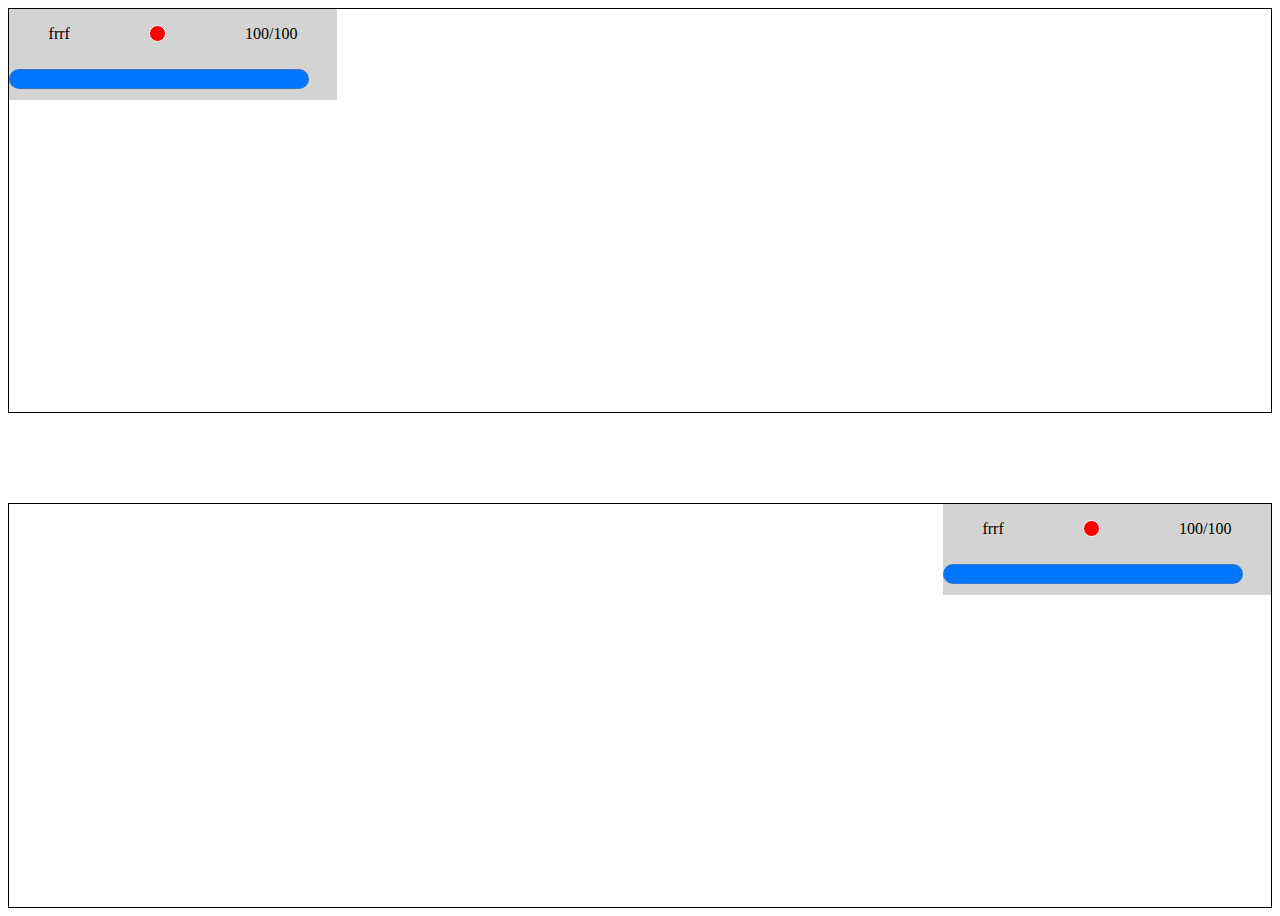
==== combate.html @ 31b03b2f "creacion barra de vida" ====
<!DOCTYPE html>
<html lang="en">
<head>
    <meta charset="UTF-8">
    <title>Let's Rumble</title>
    <link rel="stylesheet" href="style3.css">
</head>
<body>
    <div id="campo-batalla">
        <div id="rival">
            <div class="stats-rival">
                <div id="info-rival">
                    <p id="nombre-rival">frrf</p>
                    <p id="tipo-rival"></p>
                    <p id="salud-rival">100/100</p>
                </div>
                <progress id="barra-vida-rival" value="100" max="100"></progress>
            </div>
            <div class="personaje-en-combate">

            </div>
        </div>
        <div id="jugador">
            <div class="personaje-en-combate">

            </div>
            <div id="ataques">

            </div>
            <div id="mensajes-combate">

            </div>
            <div id="acciones">

            </div>
            <div id="cambio-personaje">

            </div>
            <div class="stats-jugador">
                <div id="info-jugador">
                    <p id="nombre-jugador">frrf</p>
                    <p id="tipo-jugador"></p>
                    <p id="salud-jugador">100/100</p>
                </div>
                <progress id="barra-vida-jugador" value="100" max="100"></progress>
            </div>
        </div>
    </div>


</body>
<script src="script3.js"></script>
</html>
---- style3.css ----
#campo-batalla{
    display: grid;
    grid-template-columns: repeat(5, 20%);
    grid-template-rows: 45% 10% 45%;
    height: 100vh;
    width: 100%;
}
#rival{
    grid-column: 1 / 6;
    grid-row: 1;
    border: 1px solid black;

}

#jugador{
    grid-column: 1 / 6;
    grid-row: 3;
    border: 1px solid black;
}
.stats-rival{
    background-color: lightgrey;
    width: 26%;
}
#barra-vida-rival{
    height: 40px;
    width: 300px;
}
#info-rival{
    display: flex;
    justify-content: space-around;
}
#tipo-rival{
    width: 15px;
    height: 15px;
    border-radius: 50%;
    background-color: red;
    border: 1px solid #fff;
}
.stats-jugador{
    margin-left: auto;
    background-color: lightgrey;
    width: 26%;
}
#barra-vida-jugador{
    height: 40px;
    width: 300px;
}
#info-jugador{
    display: flex;
    justify-content: space-around;
}
#tipo-jugador{
    width: 15px;
    height: 15px;
    border-radius: 50%;
    background-color: red;
    border: 1px solid #fff;
}
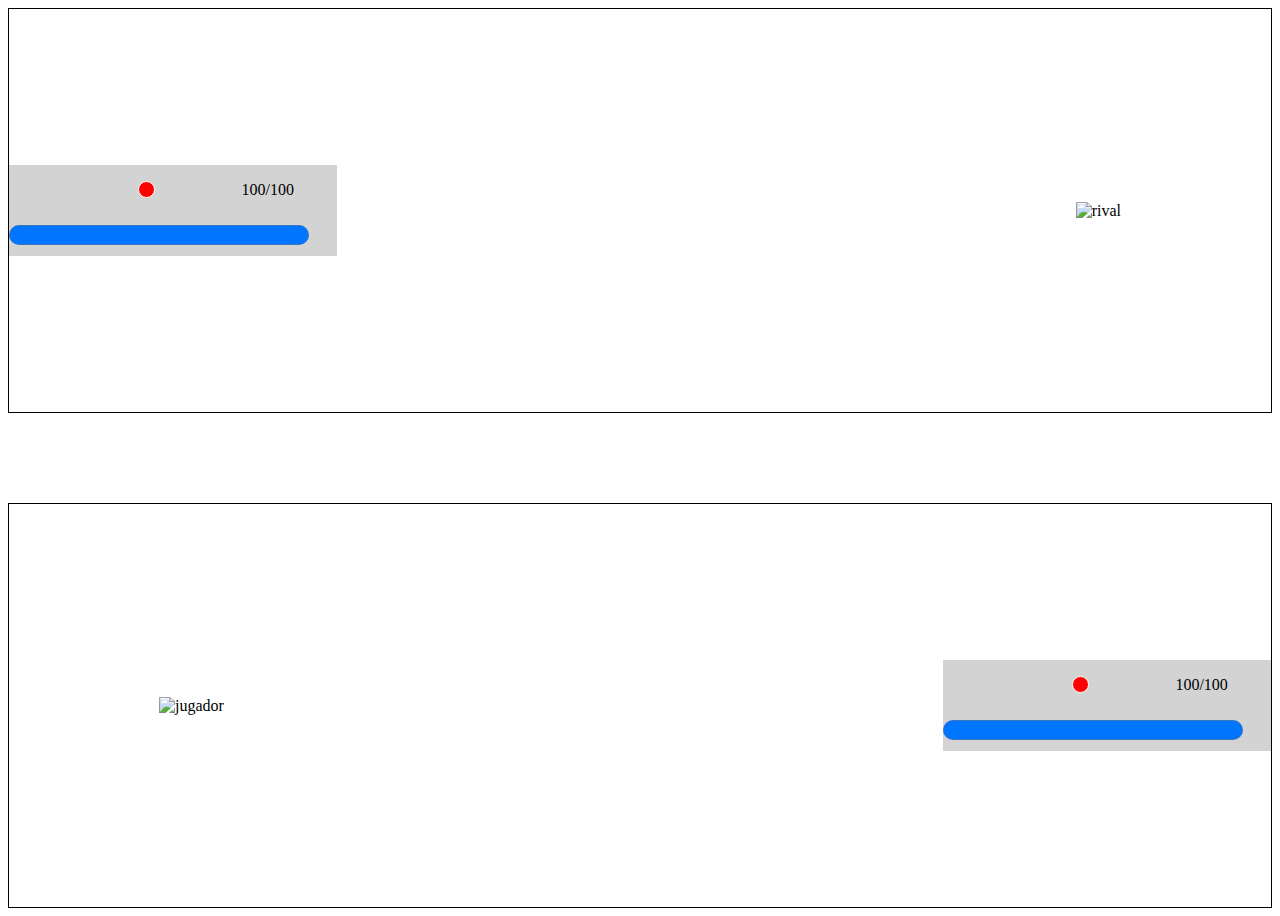
==== commit 6ecb3a72: "finalizada funciones principales" ====
--- a/combate.html
+++ b/combate.html
@@ -10,35 +10,50 @@
         <div id="rival">
             <div class="stats-rival">
                 <div id="info-rival">
-                    <p id="nombre-rival">frrf</p>
+                    <p id="nombre-rival"></p>
                     <p id="tipo-rival"></p>
                     <p id="salud-rival">100/100</p>
                 </div>
                 <progress id="barra-vida-rival" value="100" max="100"></progress>
             </div>
             <div class="personaje-en-combate">
-
+                <img id="imagen-rival" src="" width="150px" alt="rival">
             </div>
         </div>
         <div id="jugador">
             <div class="personaje-en-combate">
-
+                <img id="imagen-jugador" src="" width="150px" alt="jugador">
             </div>
-            <div id="ataques">
-
+            <div id="ataques" class="invisible">
+                <div class="fila-arriba">
+                    <button id="ataque1">Ataque 1</button>
+                    <button id="ataque2">Ataque 2</button>
+                </div>
+                <div class="fila-abajo">
+                    <button id="ataque3">Ataque 3</button>
+                    <button id="ataque4">Ataque 4</button>
+                </div>
             </div>
-            <div id="mensajes-combate">
-
+            <div id="mensajes-combate" class="invisible">
+                <p id="mensaje-combate"></p>
             </div>
-            <div id="acciones">
-
+            <div id="acciones" class="invisible">
+                <button id="atacar">Atacar</button>
+                <button id="cambiar">Cambiar</button>
             </div>
-            <div id="cambio-personaje">
-
+            <div id="cambio-personaje" class="invisible">
+                <div class="fila-arriba">
+                    <button class="seleccion-personaje">Personaje 1</button>
+                    <button class="seleccion-personaje">Personaje 2</button>
+                </div>
+                <div class="fila-abajo">
+                    <button class="seleccion-personaje">Personaje 3</button>
+                    <button class="seleccion-personaje">Personaje 4</button>
+                </div>
             </div>
             <div class="stats-jugador">
                 <div id="info-jugador">
-                    <p id="nombre-jugador">frrf</p>
+                    <p id="nombre-jugador"></p>
                     <p id="tipo-jugador"></p>
                     <p id="salud-jugador">100/100</p>
                 </div>
@@ -50,4 +65,4 @@
 
 </body>
 <script src="script3.js"></script>
-</html>+</html>
--- a/style3.css
+++ b/style3.css
@@ -9,13 +9,24 @@
     grid-column: 1 / 6;
     grid-row: 1;
     border: 1px solid black;
-
+    display: flex;
+    justify-content: space-between;
+    align-items: center;
+}
+#rival .personaje-en-combate{
+    margin-right: 150px;
+}
+#jugador .personaje-en-combate{
+    margin-left: 150px;
 }
 
 #jugador{
     grid-column: 1 / 6;
     grid-row: 3;
     border: 1px solid black;
+    display: flex;
+    justify-content: space-between;
+    align-items: center;
 }
 .stats-rival{
     background-color: lightgrey;
@@ -37,7 +48,6 @@
     border: 1px solid #fff;
 }
 .stats-jugador{
-    margin-left: auto;
     background-color: lightgrey;
     width: 26%;
 }
@@ -56,4 +66,72 @@
     background-color: red;
     border: 1px solid #fff;
 }
+#ataques {
+    position: absolute;
+    width: 300px;
+    height: 200px;
+    border: red 3px solid;
+    left: 0;
+    right: 0;
+    margin-left: auto;
+    margin-right: auto;
+}
+.fila-arriba,
+.fila-abajo {
+    display: flex;
+    justify-content: space-around;
+}
+#ataques button{
+    width: 100px;
+    height: 50px;
+    margin: 20px;
+}
+#mensajes-combate{
+    position: absolute;
+    width: 300px;
+    height: 200px;
+    left: 0;
+    right: 0;
+    margin-left: auto;
+    margin-right: auto;
+    border: forestgreen 5px solid;
+    display: flex;
+    justify-content: center;
+    align-items: center;
+}
+#acciones{
+    display: flex;
+    justify-content: space-around;
+    align-items: center;
+    position: absolute;
+    width: 300px;
+    height: 200px;
+    left: 0;
+    right: 0;
+    margin-left: auto;
+    margin-right: auto;
+    border: blue 8px solid;
+}
+#acciones button{
+    width: 100px;
+    height: 50px;
+}
+#cambio-personaje{
+    position: absolute;
+    width: 300px;
+    height: 200px;
+    left: 0;
+    right: 0;
+    margin-left: auto;
+    margin-right: auto;
+    border: purple 10px solid;
+}
+#cambio-personaje button{
+    width: 100px;
+    height: 50px;
+    margin: 20px;
+}
+.invisible {
+    visibility: hidden;
+}
 
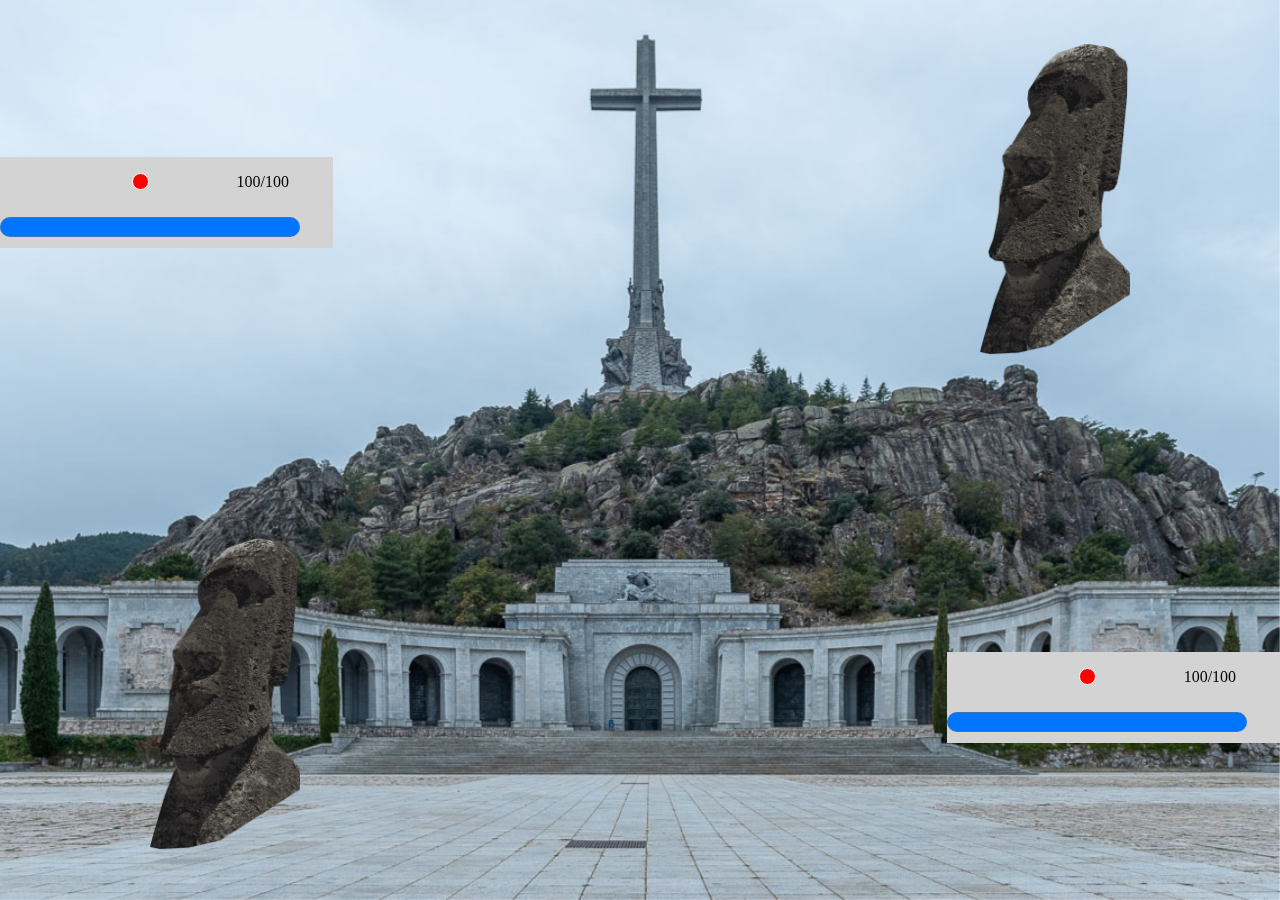
==== commit 54a32b03: "finalizada funciones principales" ====
--- a/combate.html
+++ b/combate.html
@@ -6,6 +6,9 @@
     <link rel="stylesheet" href="style3.css">
 </head>
 <body>
+    <div class="img-fondo">
+        <img src="images/fondos/basilica4.jpg" alt="España">
+    </div>
     <div id="campo-batalla">
         <div id="rival">
             <div class="stats-rival">
@@ -17,21 +20,21 @@
                 <progress id="barra-vida-rival" value="100" max="100"></progress>
             </div>
             <div class="personaje-en-combate">
-                <img id="imagen-rival" src="" width="150px" alt="rival">
+                <img id="imagen-rival" src="images/personajes/Moai.png" width="150px" alt="rival">
             </div>
         </div>
         <div id="jugador">
             <div class="personaje-en-combate">
-                <img id="imagen-jugador" src="" width="150px" alt="jugador">
+                <img id="imagen-jugador" src="images/personajes/Moai.png" width="150px" alt="jugador">
             </div>
             <div id="ataques" class="invisible">
                 <div class="fila-arriba">
-                    <button id="ataque1">Ataque 1</button>
-                    <button id="ataque2">Ataque 2</button>
+                    <button id="ataque1" title="">Ataque 1</button>
+                    <button id="ataque2" title="">Ataque 2</button>
                 </div>
                 <div class="fila-abajo">
-                    <button id="ataque3">Ataque 3</button>
-                    <button id="ataque4">Ataque 4</button>
+                    <button id="ataque3" title="">Ataque 3</button>
+                    <button id="ataque4" title="">Ataque 4</button>
                 </div>
             </div>
             <div id="mensajes-combate" class="invisible">
--- a/style3.css
+++ b/style3.css
@@ -1,3 +1,29 @@
+body {
+
+        display: flex;
+        flex-direction: column;
+        align-items: center;
+        justify-content: center;
+        height: 100vh;
+        margin: 0;
+        overflow: hidden;
+
+
+}
+.img-fondo {
+    position: fixed;
+    top: 0;
+    left: 0;
+    width: 100%;
+    height: 100%;
+    z-index: -1;
+}
+
+.img-fondo img {
+    width: 100%;
+    height: 100%;
+    object-fit: cover;
+}
 #campo-batalla{
     display: grid;
     grid-template-columns: repeat(5, 20%);
@@ -8,7 +34,6 @@
 #rival{
     grid-column: 1 / 6;
     grid-row: 1;
-    border: 1px solid black;
     display: flex;
     justify-content: space-between;
     align-items: center;
@@ -23,7 +48,6 @@
 #jugador{
     grid-column: 1 / 6;
     grid-row: 3;
-    border: 1px solid black;
     display: flex;
     justify-content: space-between;
     align-items: center;
@@ -70,7 +94,7 @@
     position: absolute;
     width: 300px;
     height: 200px;
-    border: red 3px solid;
+    background-color: grey;
     left: 0;
     right: 0;
     margin-left: auto;
@@ -94,7 +118,7 @@
     right: 0;
     margin-left: auto;
     margin-right: auto;
-    border: forestgreen 5px solid;
+    background-color: grey;
     display: flex;
     justify-content: center;
     align-items: center;
@@ -110,7 +134,7 @@
     right: 0;
     margin-left: auto;
     margin-right: auto;
-    border: blue 8px solid;
+    background-color: grey;
 }
 #acciones button{
     width: 100px;
@@ -124,7 +148,7 @@
     right: 0;
     margin-left: auto;
     margin-right: auto;
-    border: purple 10px solid;
+    background-color: grey;
 }
 #cambio-personaje button{
     width: 100px;
